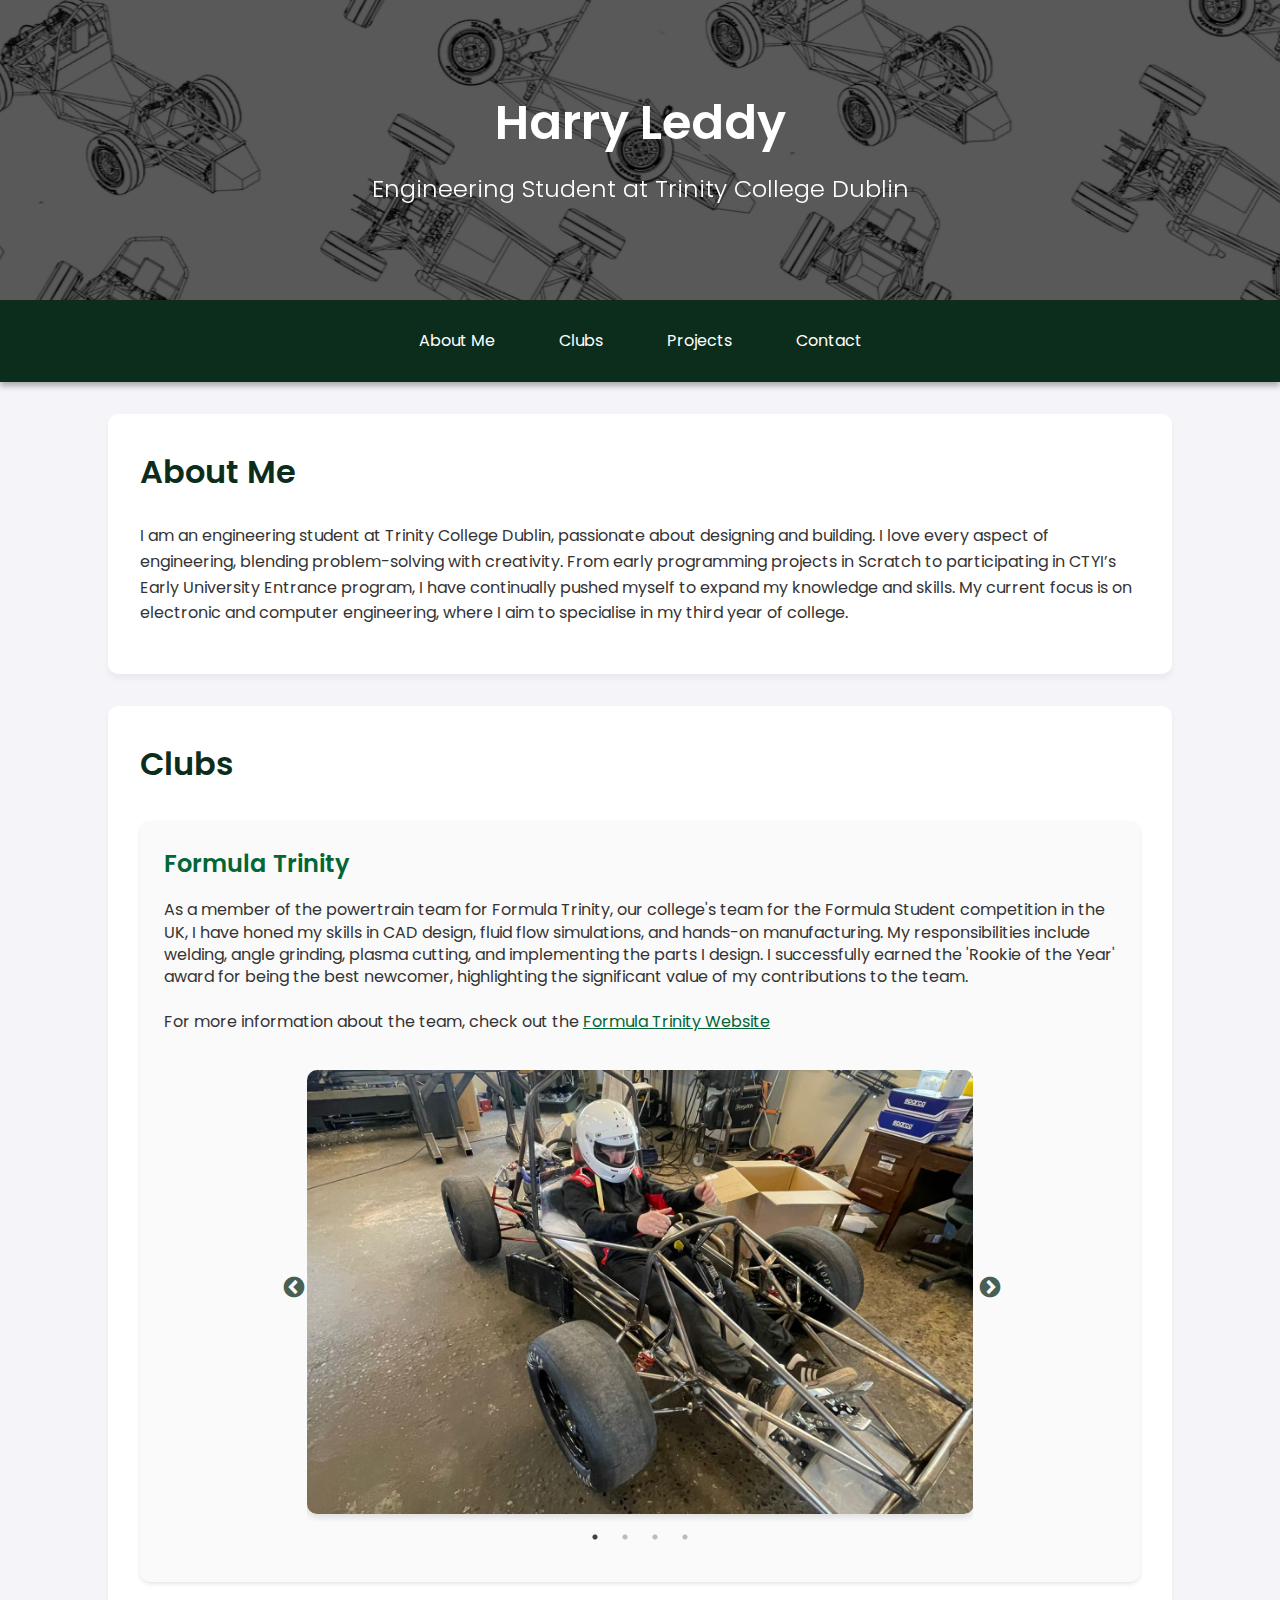
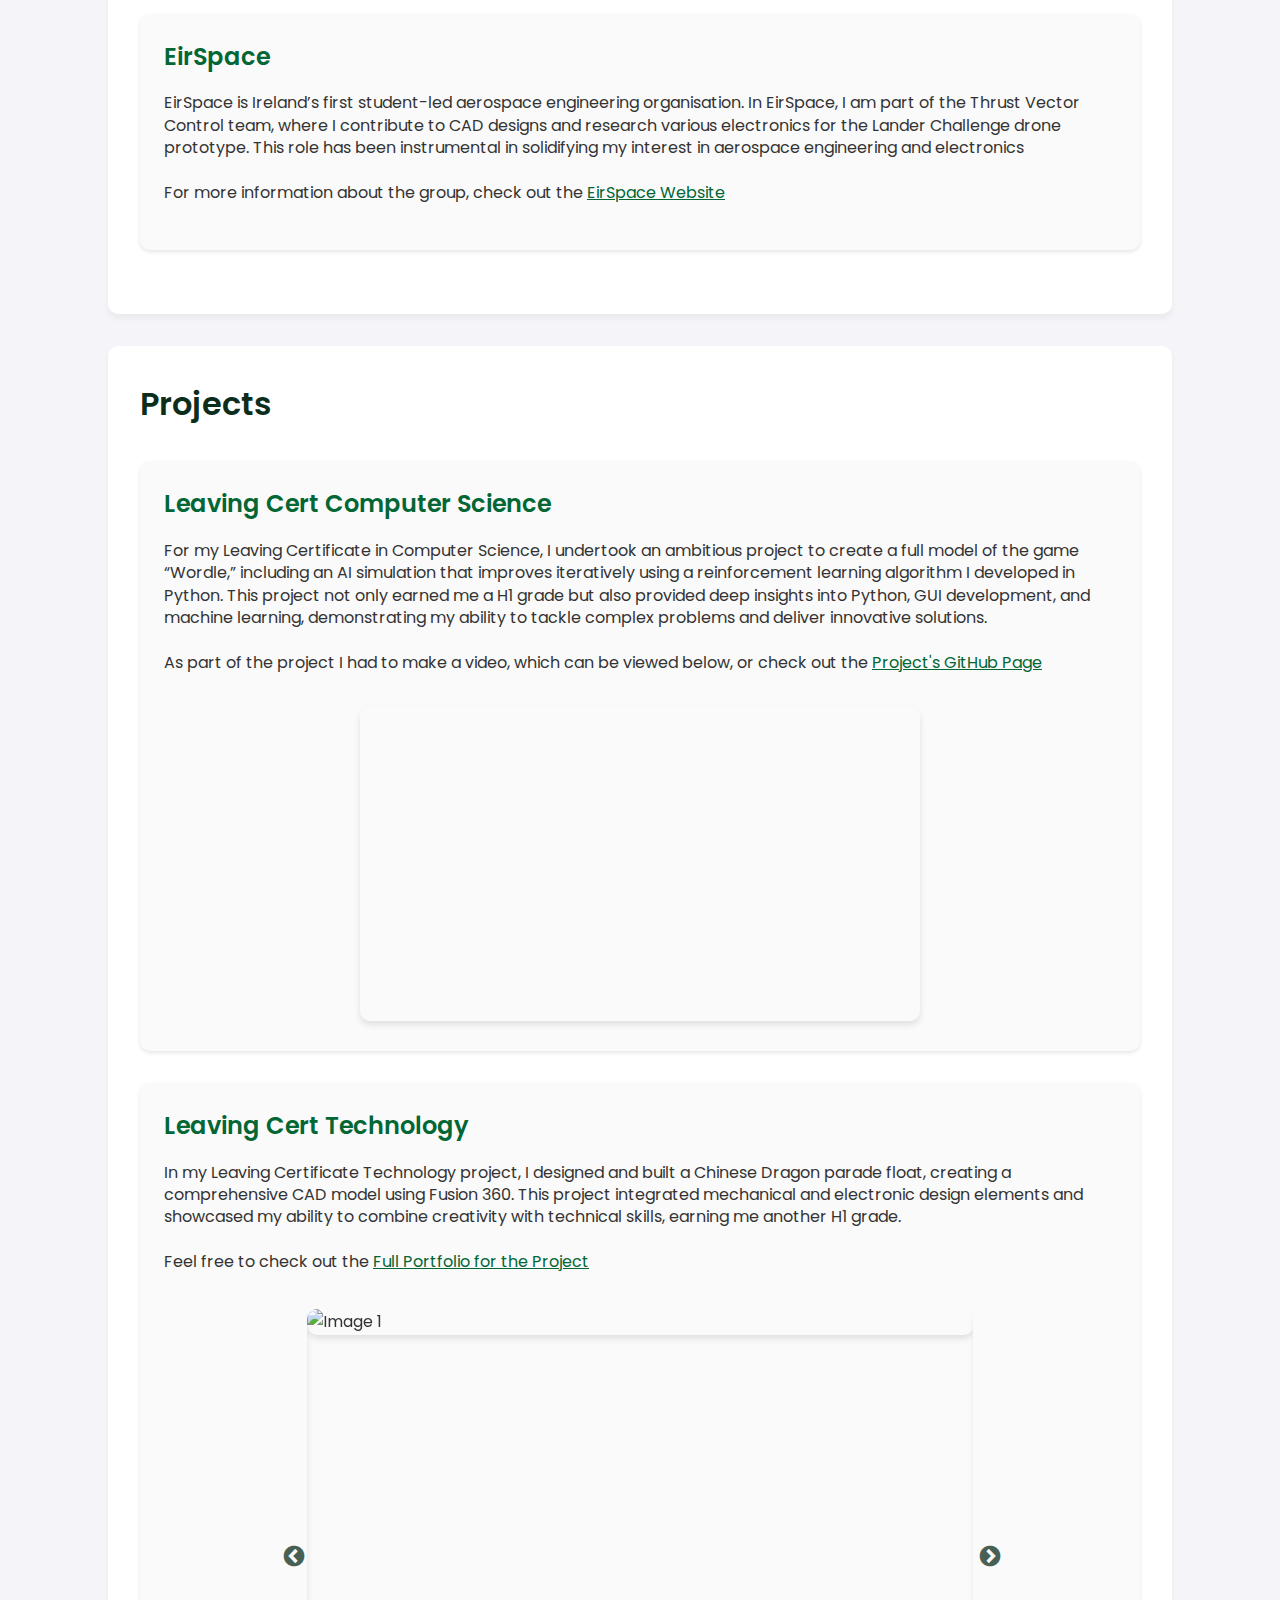
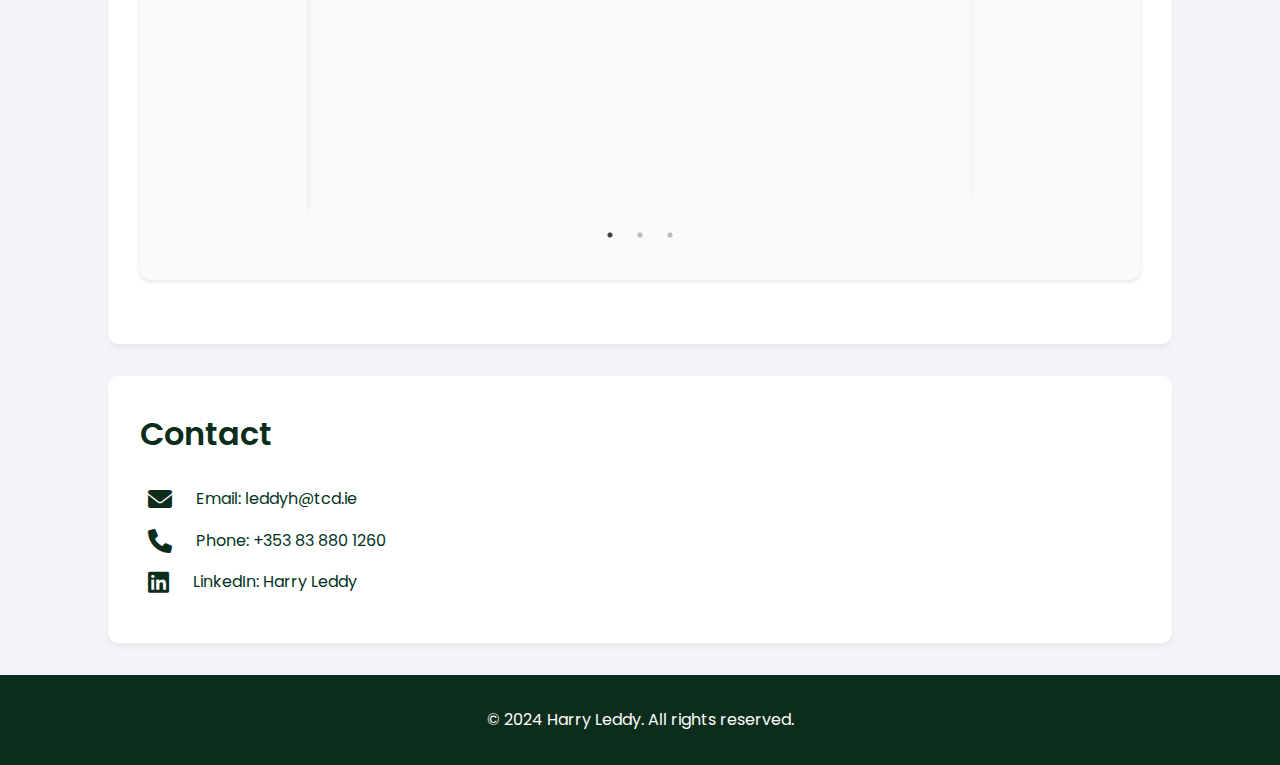
==== index.html @ 994d0109 "Added parallax header, improved text content, image carosels and a video embed" ====
<!DOCTYPE html>
<html lang="en">
<head>
    <meta charset="UTF-8">
    <meta name="viewport" content="width=device-width, initial-scale=1.0">
    <title>Portfolio - Harry Leddy</title>
    
    <link href="https://fonts.googleapis.com/css2?family=Poppins:wght@300;400;600&display=swap" rel="stylesheet">
    <link rel="stylesheet" href="https://cdnjs.cloudflare.com/ajax/libs/font-awesome/6.0.0-beta3/css/all.min.css">



    
	<link rel="stylesheet" type="text/css" href="slick/slick.css"/>

	<link rel="stylesheet" type="text/css" href="slick/slick-theme.css"/>

	<script src="jquery-3.7.1.min.js"></script>

	<link rel="stylesheet" href="styles.css">
</head>
<body>
    <header>
        <div class="parallax"></div>
        <div class="header-content">
            <h1>Harry Leddy</h1>
            <p>Engineering Student at Trinity College Dublin</p>
        </div>
    </header>

    <nav>
        <ul>
            <li><a href="#about">About Me</a></li>
            <li><a href="#clubs">Clubs</a></li>
            <li><a href="#projects">Projects</a></li>
            <li><a href="#contact">Contact</a></li>
        </ul>
    </nav>

    <section id="about">
        <h2>About Me</h2>
        <p>I am an engineering student at Trinity College Dublin, passionate about designing and building. I love every aspect of engineering, blending problem-solving with creativity. From early programming projects in Scratch to participating in CTYI’s Early University Entrance program, I have continually pushed myself to expand my knowledge and skills. My current focus is on electronic and computer engineering, where I aim to specialise in my third year of college.</p>
    </section>

    <section id="clubs">
        <h2>Clubs</h2>

        <div class="club">
            <h3>Formula Trinity</h3>
            <p>As a member of the powertrain team for Formula Trinity, our college's team for the Formula Student competition in the UK, I have honed my skills in CAD design, fluid flow simulations, and hands-on manufacturing. My responsibilities include welding, angle grinding, plasma cutting, and implementing the parts I design. I successfully earned the 'Rookie of the Year' award for being the best newcomer, highlighting the significant value of my contributions to the team.
            	<br>
            	<br>
            For more information about the team, check out the <a href="https://www.formulatrinity.ie/">Formula Trinity Website</a>
            </p>
        		<div class="carousel">
                <div><img src="ft_slide_2.JPG" alt="Image 1"></div>
                <div><img src="ft_slide_1.JPG" alt="Image 2"></div>
                <div><img src="ft_slide_4.png" alt="Image 4">
                	<p>ANSYS airflow simulation comparing plenum designs.</p></div>
                <div><img src="ft_slide_3.JPG" alt="Image 3"></div>

            </div>

        </div>

        <div class="club">
            <h3>EirSpace</h3>
            <p>EirSpace is Ireland’s first student-led aerospace engineering organisation. In EirSpace, I am part of the Thrust Vector Control team, where I contribute to CAD designs and research various electronics for the Lander Challenge drone prototype. This role has been instrumental in solidifying my interest in aerospace engineering and electronics
            	<br><br>
            	For more information about the group, check out the <a href="https://www.eirspace.org//">EirSpace Website</a></p>
        </div>
    </section>

    <section id="projects">
        <h2>Projects</h2>
        <div class="project">
            <h3>Leaving Cert Computer Science</h3>
            <p>For my Leaving Certificate in Computer Science, I undertook an ambitious project to create a full model of the game “Wordle,” including an AI simulation that improves iteratively using a reinforcement learning algorithm I developed in Python. This project not only earned me a H1 grade but also provided deep insights into Python, GUI development, and machine learning, demonstrating my ability to tackle complex problems and deliver innovative solutions.
            	<br><br>
            	As part of the project I had to make a video, which can be viewed below, or check out the <a href="https://github.com/harL06/Final_Leaving_Cert_CompSci_Project">Project's GitHub Page</a></p>
            <div class="video">
            	<iframe width="560" height="315" src="https://www.youtube.com/embed/kVWKAynsGl4?si=inLWfELCilkBK1wk" frameborder="0" allowfullscreen></iframe>
            </div>
        </div>
        <div class="project">
            <h3>Leaving Cert Technology</h3>
            <p>In my Leaving Certificate Technology project, I designed and built a Chinese Dragon parade float, creating a comprehensive CAD model using Fusion 360. This project integrated mechanical and electronic design elements and showcased my ability to combine creativity with technical skills, earning me another H1 grade.
            	<br><br>
            Feel free to check out the <a href="https://drive.google.com/file/d/1AFsHVlmfe6JuXjNBi10g8X-Qg07dhCii/view?usp=sharing">Full Portfolio for the Project</a></p>

            <div class="carousel">
                <div><img src="tech_1.JPG" alt="Image 1"></div>
                <div><img src="tech_3.png" alt="Image 2"></div>
                <div><img src="tech_2.jpg" alt="Image 4"></div>
            </div>
        </div>
    </section>

    <section id="contact">
        <h2>Contact</h2>
        <div class="contact-method">
            <i class="fas fa-envelope"></i>
            <a href="mailto:leddyh@tcd.ie">Email: leddyh@tcd.ie</a>
        </div>
        <div class="contact-method">
            <i class="fas fa-phone"></i>
            <a href="tel:+353838801260">Phone: +353 83 880 1260</a>
        </div>
        <div class="contact-method">
            <i class="fab fa-linkedin"></i>
            <a href="https://www.linkedin.com/in/harry-leddy-b2540b296">LinkedIn: Harry Leddy</a>
        </div>
    </section>

    <footer>
        <p>&copy; 2024 Harry Leddy. All rights reserved.</p>
    </footer>

    <script src="jquery-3.7.1.min.js"></script>
	<script type="text/javascript" src="slick/slick.js"></script>
    <script>

	$(document).ready(function(){
	    $('.carousel').slick({
	        dots: true,
	        arrows: true,
	        infinite: true,
	        speed: 300,
	        slidesToShow: 1,
	        autoplay: true,
	        autoplaySpeed: 3000, // Adjust autoplay speed as needed
	    });
	});



    document.addEventListener('scroll', function() {
        var scrolled = window.pageYOffset;
        var parallax = document.querySelector('.parallax');
        var header = document.querySelector('.header-content');
        parallax.style.transform = 'translateY(' + (scrolled * 0.25) + 'px) scale(1.4)';
        header.style.transform = 'translateY(' + (scrolled * 0.15) + 'px)';
    });
    </script>
</body>
</html>
---- styles.css ----
/* styles.css */

body {
    font-family: 'Poppins', sans-serif;
    line-height: 1.6;
    margin: 0;
    padding: 0;
    color: #333;
    background-color: #f4f4f9;
}

header {
    position: relative;
    height: 300px;
    overflow: hidden;
    text-align: center;
    color: #fff;
}

header::before {
    content: '';
    position: absolute;
    top: 0;
    left: 0;
    right: 0;
    bottom: 0;
    background: rgba(0, 0, 0, 0.65);
    z-index: 1;
}

.header-content {
    position: relative;
    z-index: 2;
    padding-top: 85px;
}

header h1 {
    margin: 0;
    font-size: 3rem;
    font-weight: 600;
}

header p {
    margin: 0.5rem 0 0;
    font-size: 1.5rem;
    font-weight: 300;
}

.parallax {
    position: absolute;
    top: 0;
    left: 0;
    right: 0;
    bottom: 0;
    background: url('header.png') no-repeat center center;
    background-size: cover;
    z-index: 0;
    transform: translateZ(0) scale(1.4);
    transition: transform 0.1s ease-out;
}

nav {
    background: #0C2D1C;
    color: #fff;
    overflow: hidden;
    padding: 1rem 0;
    box-shadow: 0 4px 6px rgba(0, 0, 0, 0.3);
}

nav ul {
    list-style: none;
    padding: 0;
    margin: 0;
    display: flex;
    justify-content: center;
}

nav ul li {
    margin: 0 1rem;
}

nav ul li a {
    color: #fff;
    text-decoration: none;
    padding: 0.75rem 1rem;
    display: block;
    transition: background 0.3s;
    border-radius: 10px;
}

nav ul li a:hover {
    background: #12452B;
}

section {
    padding: 2rem;
    margin: 2rem auto;
    max-width: 1000px;
    border-radius: 10px;
    background: #fff;
    box-shadow: 0 4px 6px rgba(0, 0, 0, 0.05);
}

section a {
    color: #026635;
    text-decoration: underline;
}

section a:hover {
    color: #038445;
}

h2 {
    color: #0C2D1C;
    margin-top: 0;
    font-size: 2rem;
    text-align: left;
    font-weight: 600;
}

.club, .project, .contact {
    display: flex;
    flex-direction: column;
    align-items: flex-start;
    margin: 2rem 0;
    background: #fafafa;
    padding: 1.5rem;
    padding-bottom: 30px;
    border-radius: 10px;
    box-shadow: 0 2px 4px rgba(0, 0, 0, 0.1);
}
.carousel {
    width: 70%; /* Adjust width as needed */
    margin: 0 auto; /* This will center the carousel horizontally */
    padding-top: 20px;
}

.carousel img {
    width: 100%;
    height: auto;
    border-radius: 10px;
    box-shadow: 0 4px 6px rgba(0, 0, 0, 0.1);

}

.carousel p {
    text-align: center;
}

.slick-prev:before{
    color: #0C2D1C !important; /* Ensure specificity and use !important if necessary */
    font-size: 24px; /* Adjust font size if needed */

}
.slick-next:before{
    color: #0C2D1C !important; /* Ensure specificity and use !important if necessary */
    font-size: 24px; /* Adjust font size if needed */
}

.club h3, .project h3, .contact h3 {
    color: #026635;
    font-size: 1.5rem;
    font-weight: 600;
    text-transform: capitalize;
    margin-top: 0;
    margin-bottom: 0;
}

.club p, .project p, .contact p {
    margin-top: 1rem;
    font-size: 1rem;
    line-height: 1.4;
}

.project .video {
    width: 100%; /* Ensure the video takes up the full width of its container */
    max-width: 100%; /* Adjust max-width as per your design */
    display: flex; /* Ensure it behaves as a block element */
    margin-top: 1rem; /* Optional margin-top for spacing */
}

.project .video iframe{
    margin: 0 auto;
    border-radius: 10px;
    box-shadow: 0 4px 6px rgba(0, 0, 0, 0.1);

}

.contact-method {
    display: flex;
    align-items: center;
    margin-bottom: 1rem;
}

.contact-method i {
    margin-right: 1.5rem;
    margin-left: .5rem;
    font-size: 1.5rem;
    color: #0C2D1C;
}

.contact-method a {
    color: #013220;
    text-decoration: none;
    font-size: 1rem;
    transition: color 0.3s;
}

.contact-method a:hover {
    color: #026635;
}

footer {
    background: #0C2D1C;
    color: #fff;
    text-align: center;
    padding: 1rem 0;
    margin-top: 2rem;
}

a {
    color: #013220;
    text-decoration: none;
    transition: color 0.3s;
}

a:hover {
    color: #026635;
}
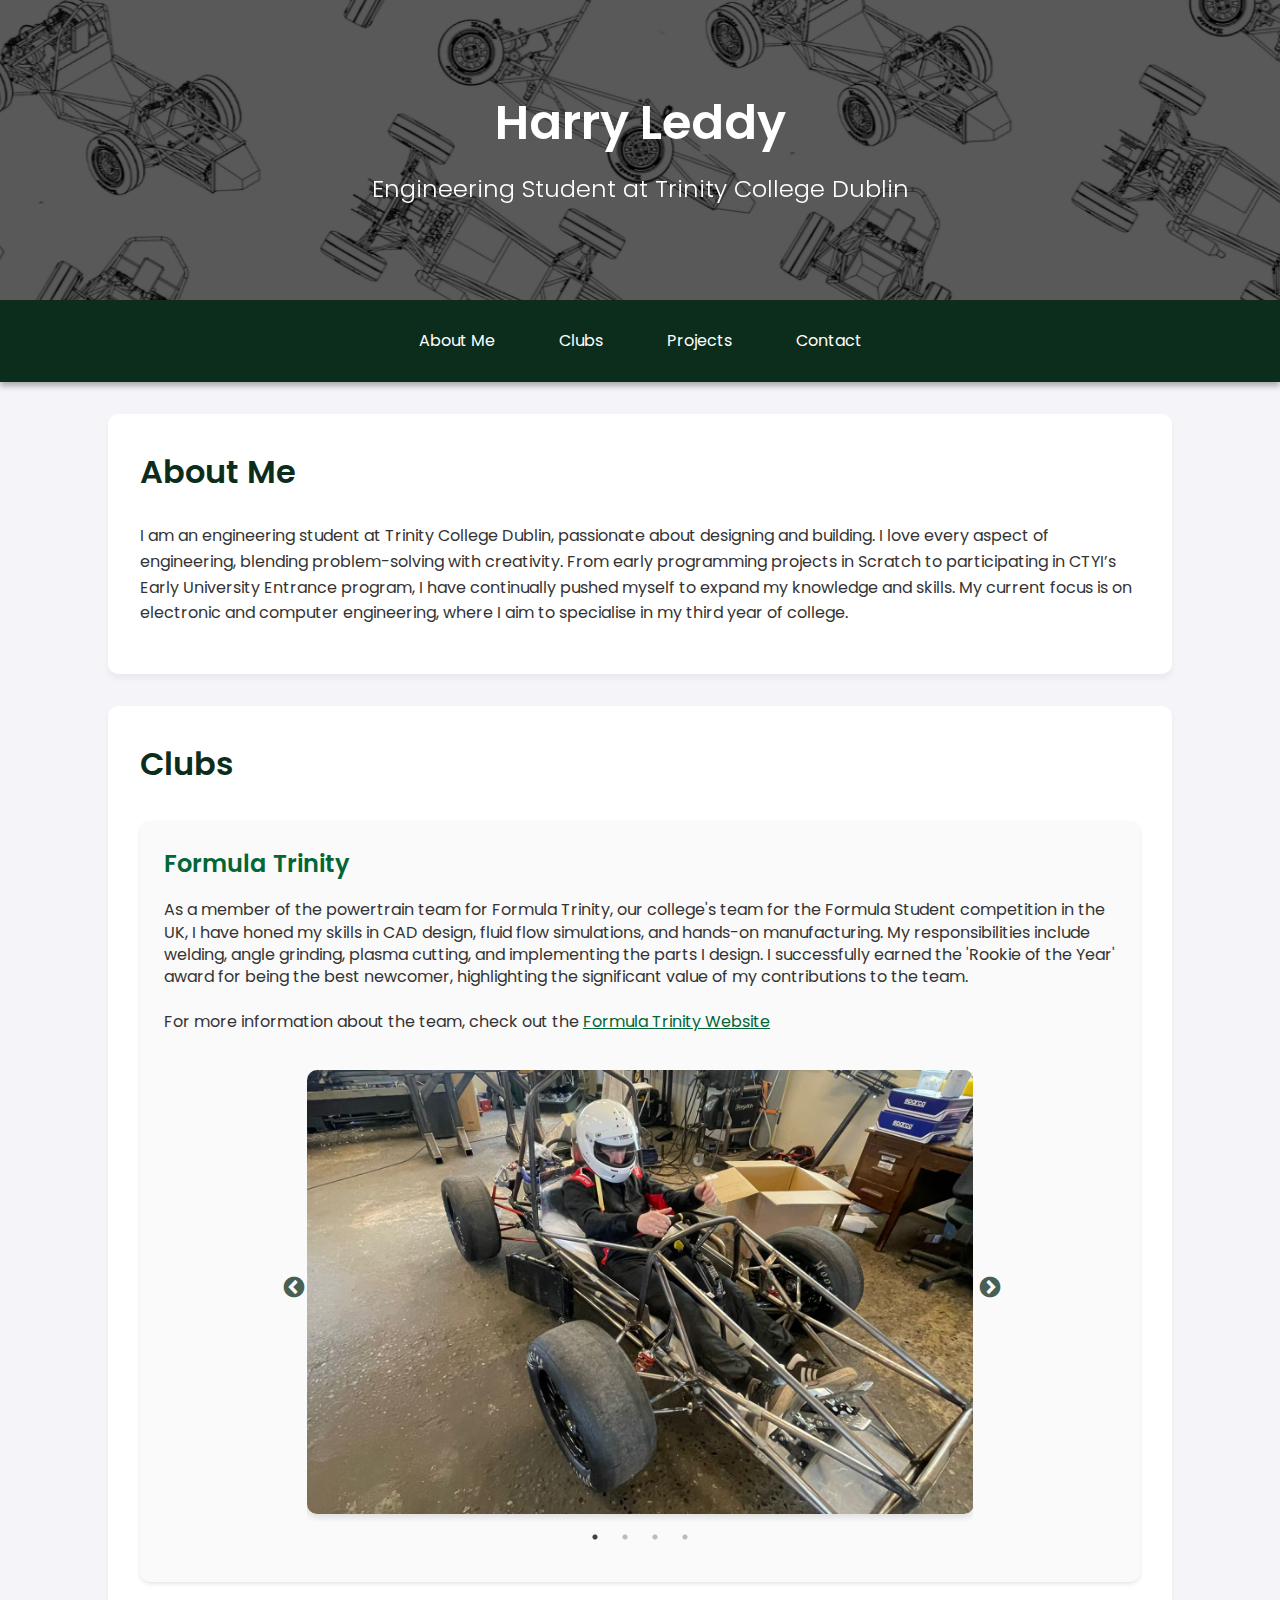
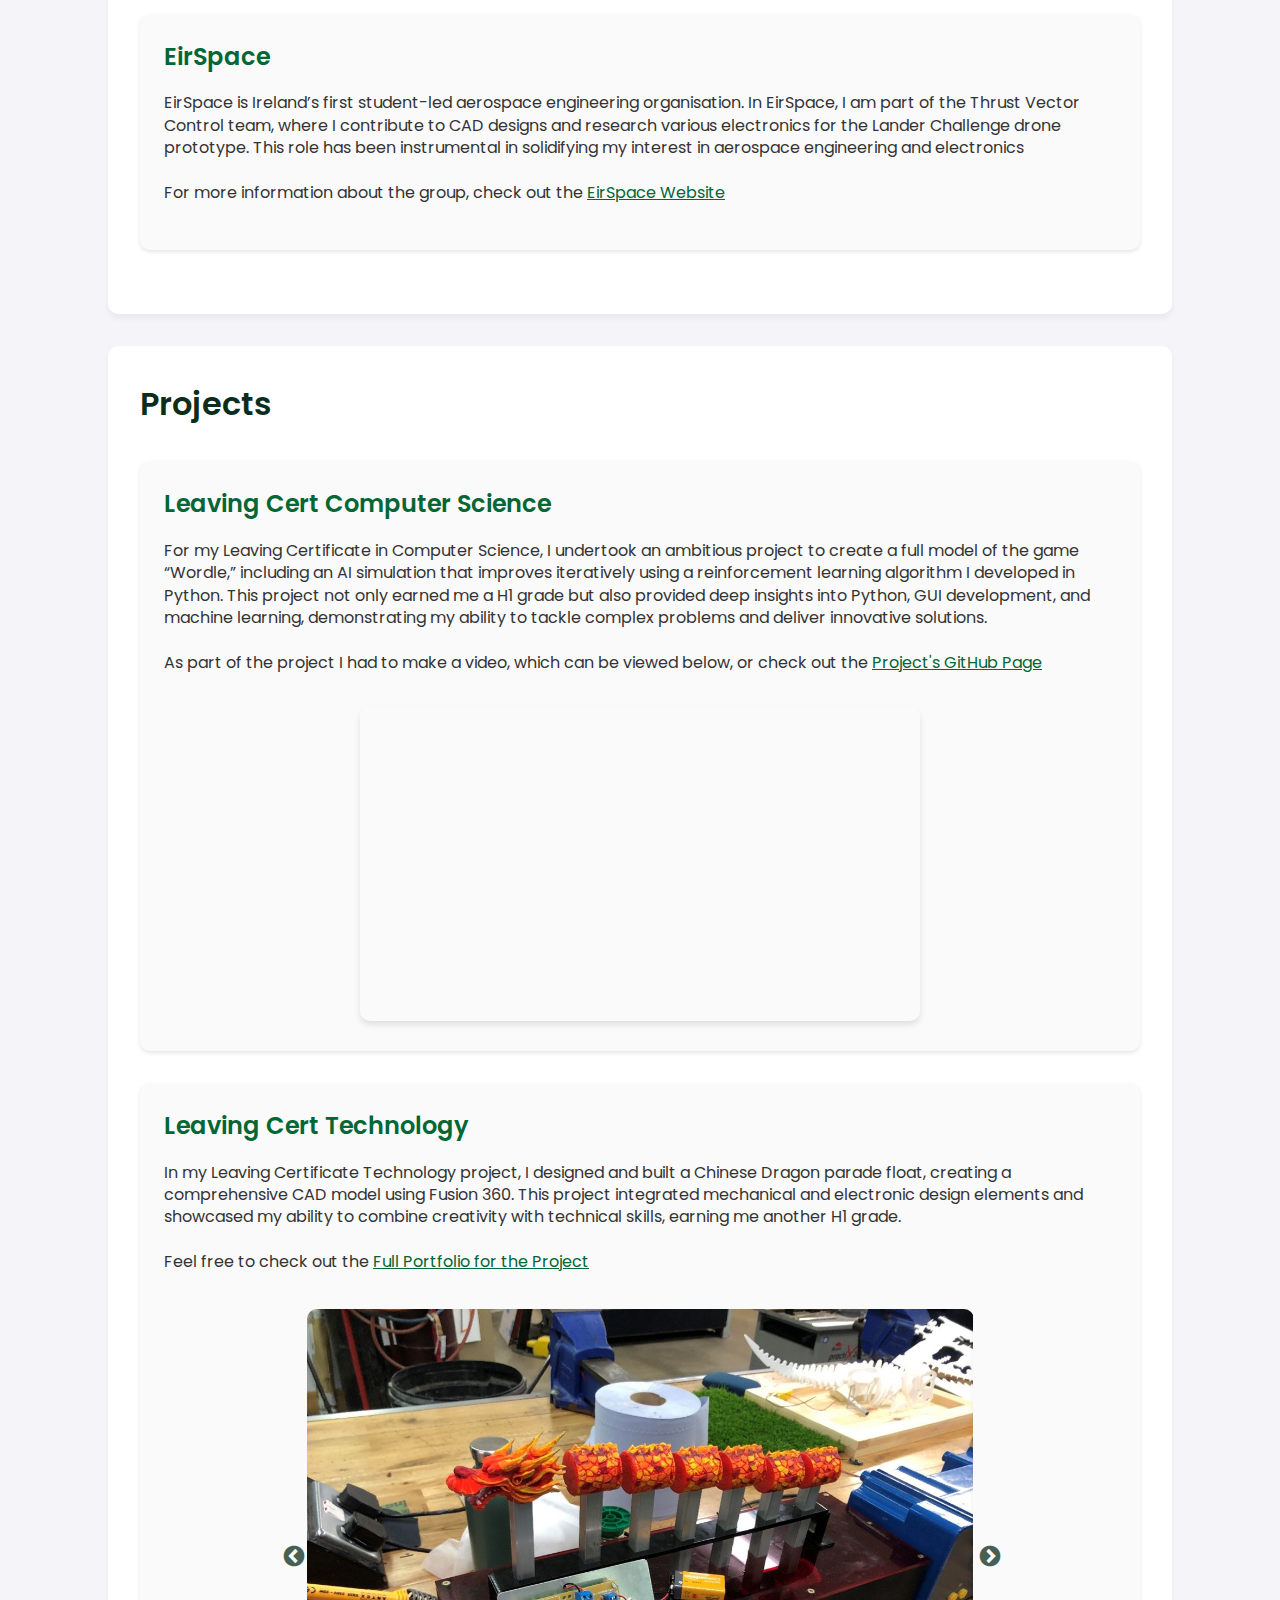
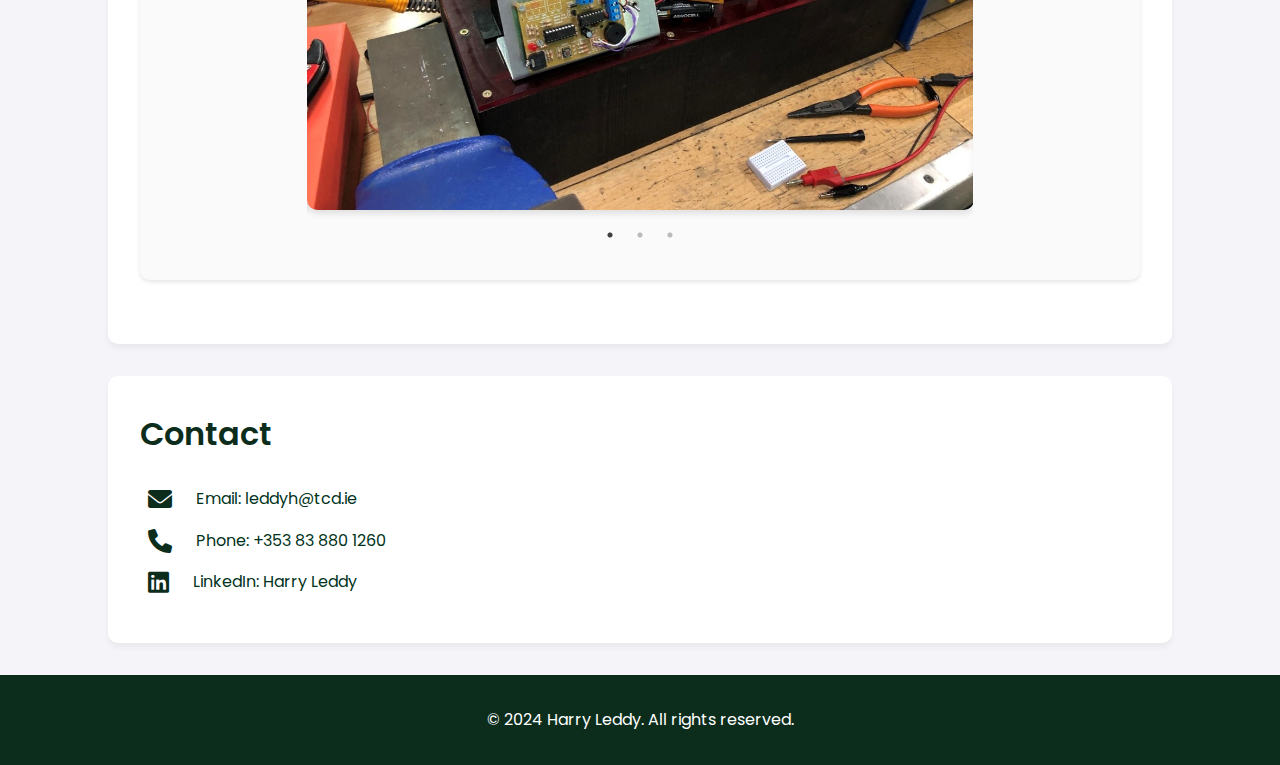
==== commit d732f67b: "Fixed first image?" ====
--- a/index.html
+++ b/index.html
@@ -89,7 +89,7 @@
             Feel free to check out the <a href="https://drive.google.com/file/d/1AFsHVlmfe6JuXjNBi10g8X-Qg07dhCii/view?usp=sharing">Full Portfolio for the Project</a></p>
 
             <div class="carousel">
-                <div><img src="tech_1.JPG" alt="Image 1"></div>
+                <div><img src="tech_1.jpg" alt="Image 1"></div>
                 <div><img src="tech_3.png" alt="Image 2"></div>
                 <div><img src="tech_2.jpg" alt="Image 4"></div>
             </div>
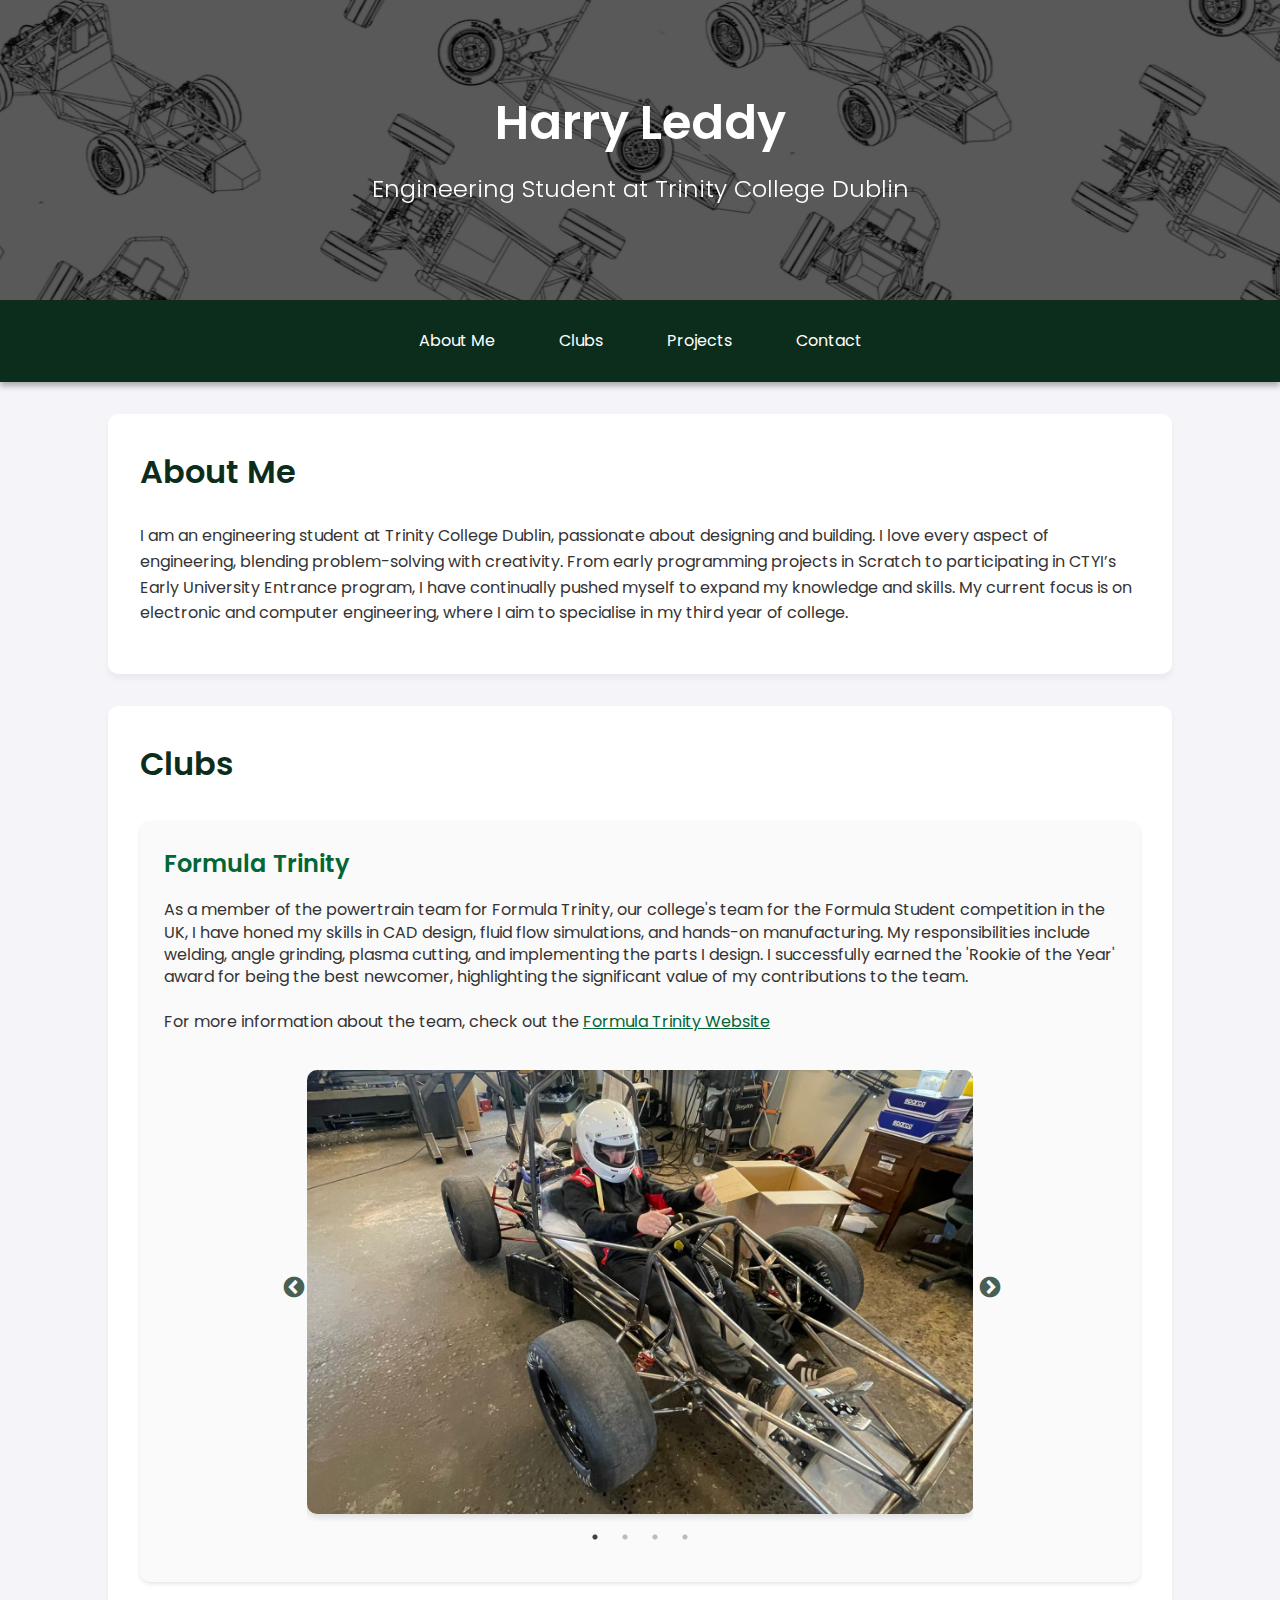
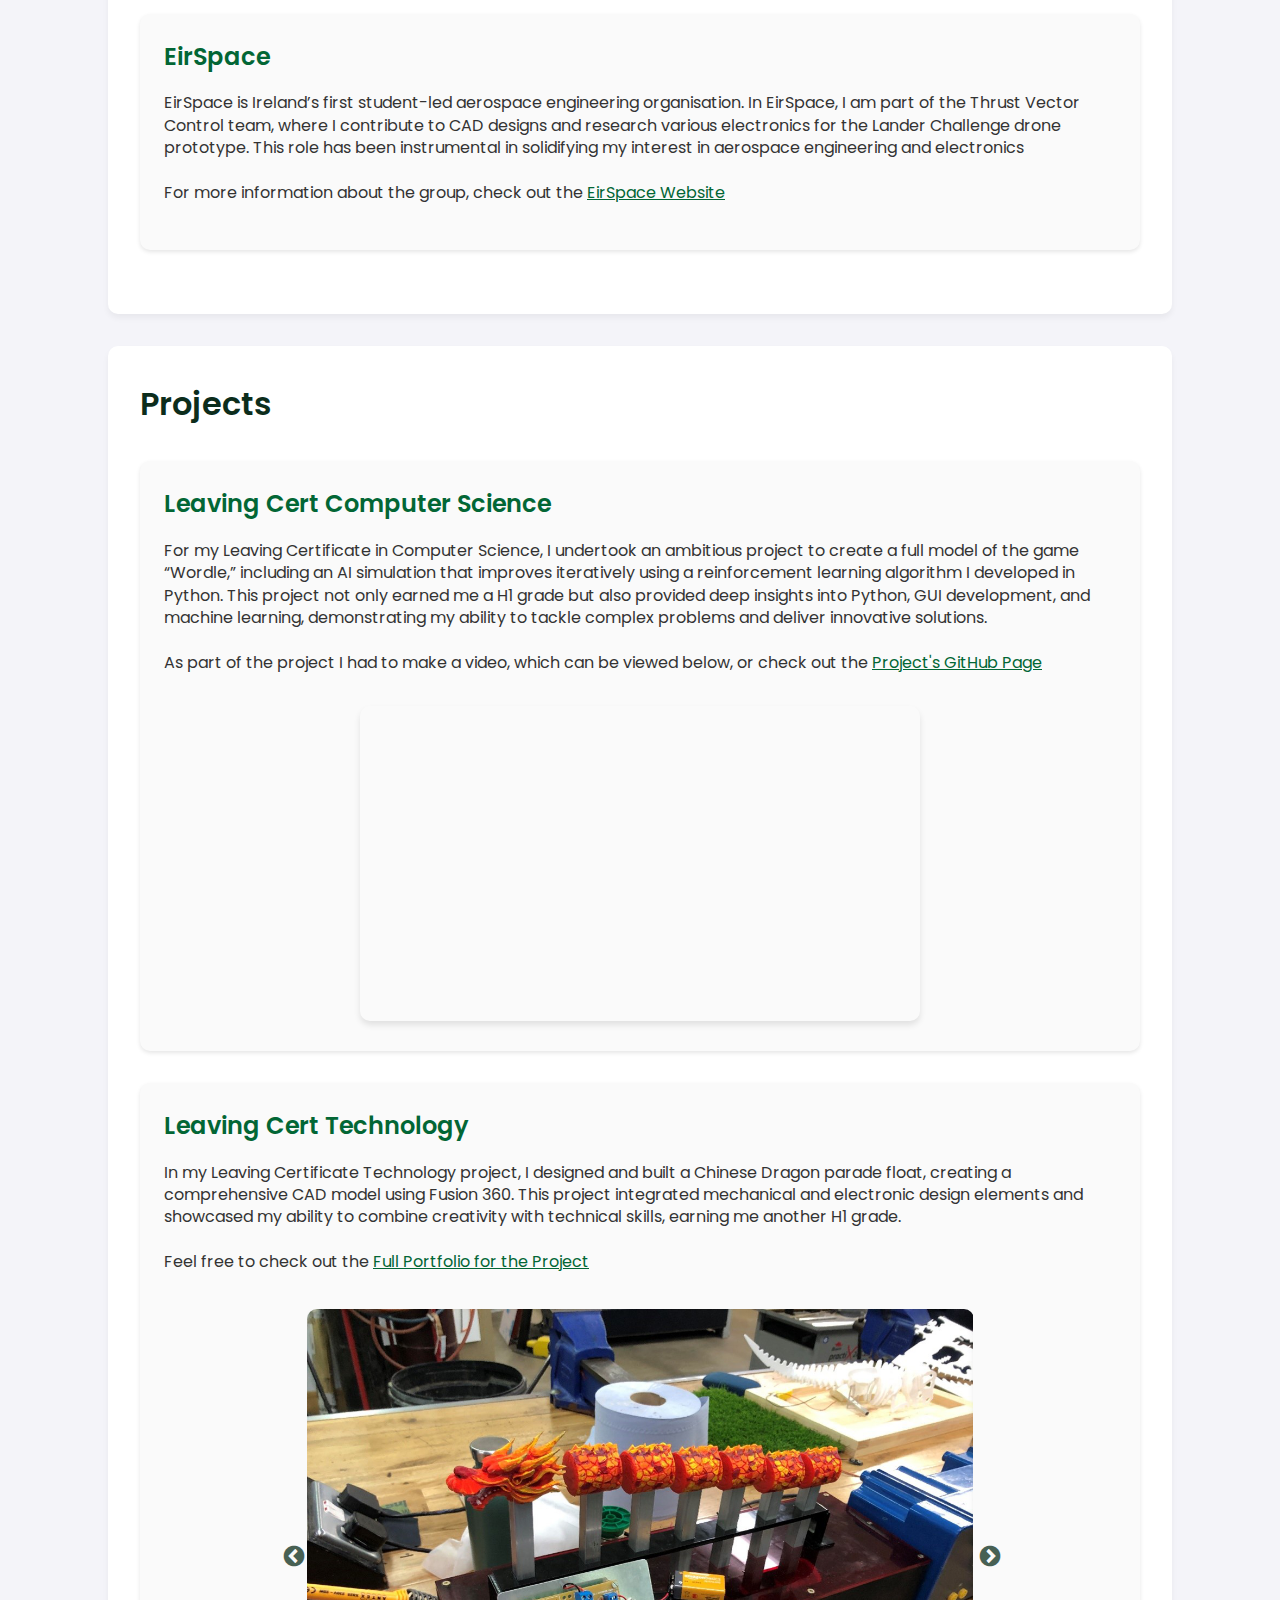
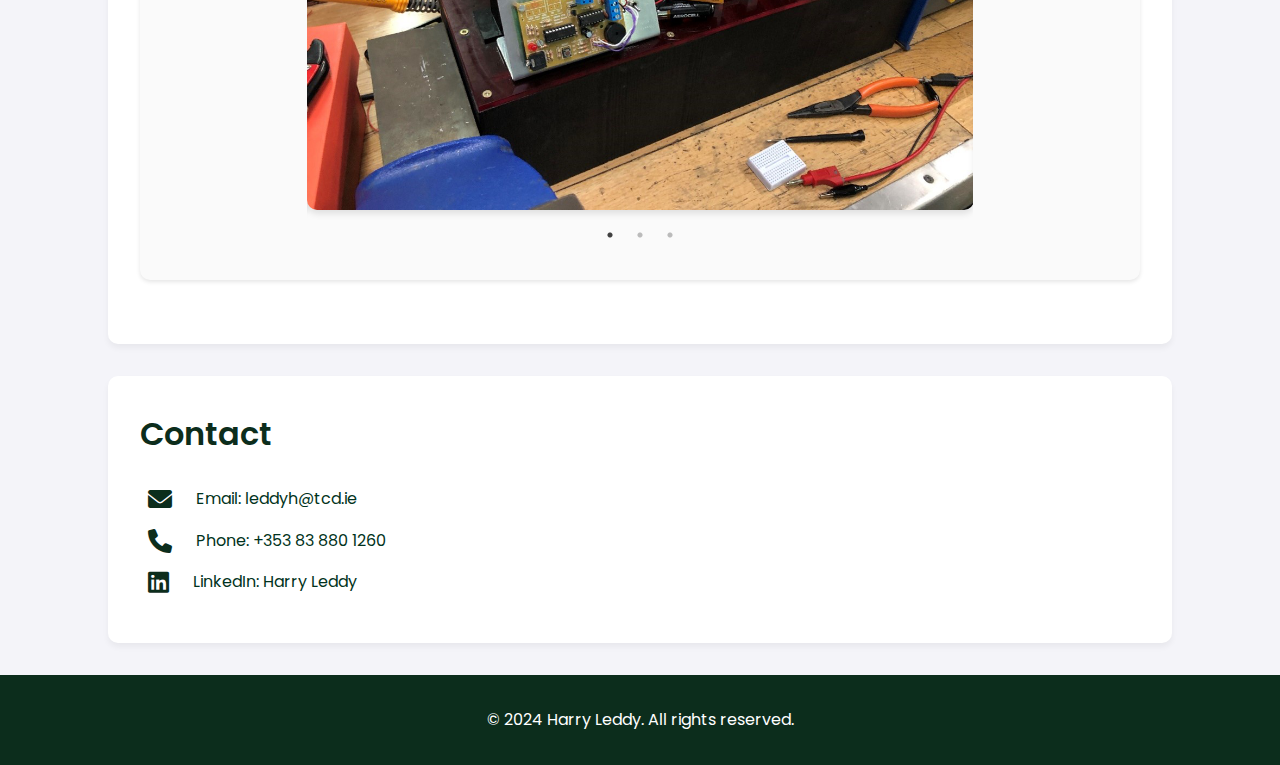
==== commit 98da6692: "try fix again?" ====
--- a/index.html
+++ b/index.html
@@ -89,7 +89,7 @@
             Feel free to check out the <a href="https://drive.google.com/file/d/1AFsHVlmfe6JuXjNBi10g8X-Qg07dhCii/view?usp=sharing">Full Portfolio for the Project</a></p>
 
             <div class="carousel">
-                <div><img src="tech_1.jpg" alt="Image 1"></div>
+                <div><img src="tech_1.png" alt="Image 1"></div>
                 <div><img src="tech_3.png" alt="Image 2"></div>
                 <div><img src="tech_2.jpg" alt="Image 4"></div>
             </div>
